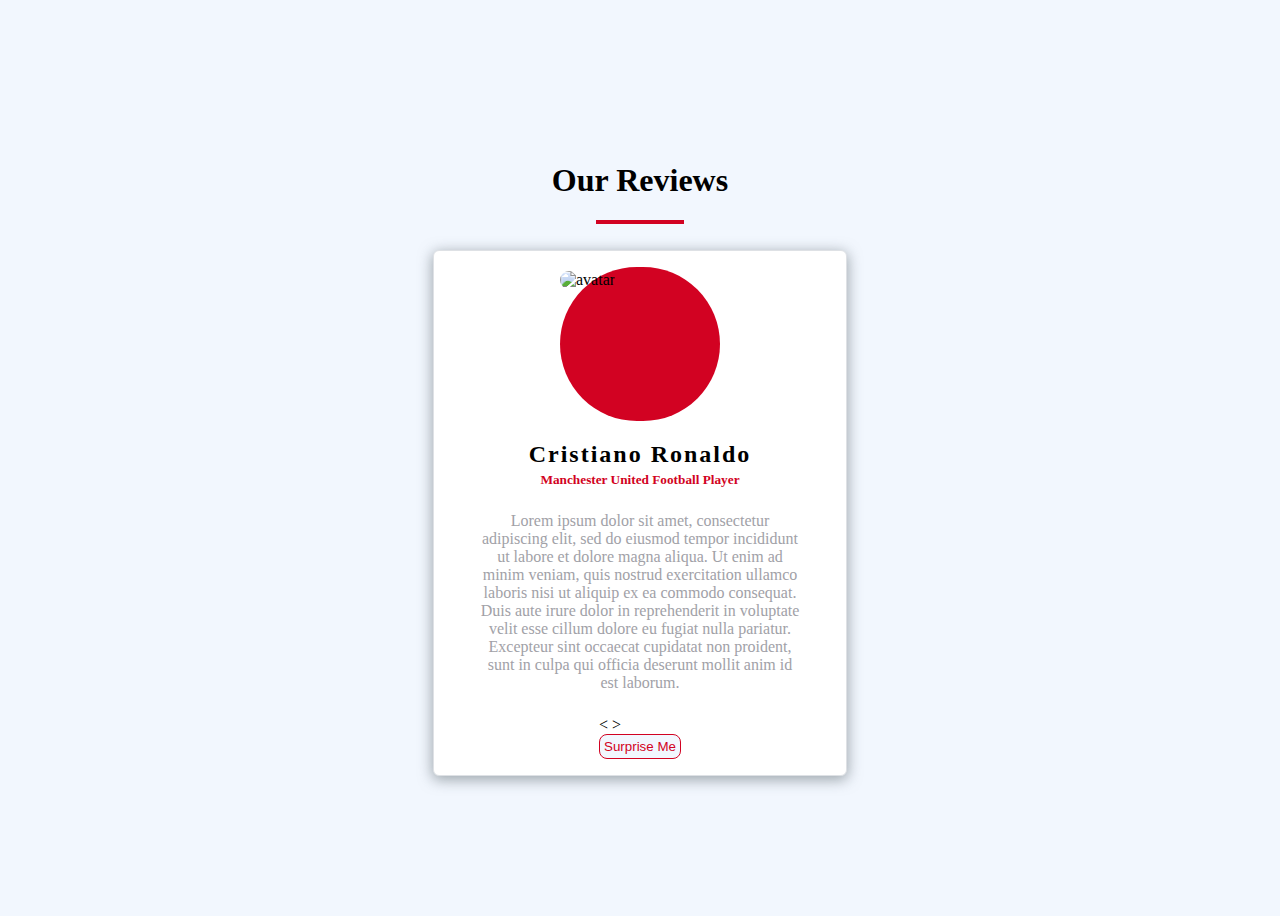
==== slider/index.html @ 4fcefe03 "slider" ====
<!DOCTYPE html>
<html>
    <head>
        <meta charset="UTF-8">
        <meta name="viewport" content="width=device-width, initial-scale=1.0">
        <link rel="stylesheet" href="styles.css">
        <title>Slider</title>
    </head>
    <body>
        <div class="title">
            <h1>Our Reviews</h1>
            <div class="underline"></div>
        </div>

        <div class="card">
            <div class="profile">
                <div class="avatar">
                    <img alt="avatar" src="https://scontent.fbkk28-1.fna.fbcdn.net/v/t1.6435-9/202088979_4234972339856651_1661405499228133081_n.jpg?_nc_cat=102&ccb=1-5&_nc_sid=09cbfe&_nc_ohc=fLis2t82eyUAX81a-fF&_nc_ht=scontent.fbkk28-1.fna&oh=86c3bbd97054fca42e539b102e2841da&oe=6163AFA4">
                </div>
                <h2>Cristiano Ronaldo</h2>
                <h5>Manchester United Football Player</h5>
            </div>
            <div class="description">
                Lorem ipsum dolor sit amet, consectetur adipiscing elit, 
                sed do eiusmod tempor incididunt ut labore et dolore magna aliqua. 
                Ut enim ad minim veniam, quis nostrud exercitation ullamco laboris nisi ut aliquip ex ea commodo consequat. 
                Duis aute irure dolor in reprehenderit in voluptate velit esse cillum dolore eu fugiat nulla pariatur. 
                Excepteur sint occaecat cupidatat non proident, sunt in culpa qui officia deserunt mollit anim id est laborum.
            </div>
            <div>
                <div>< ></div>
                <button>Surprise Me</button>
            </div>
        </div>

        <script type="text/javascript" src="app.js"></script>
    </body>
</html>
---- slider/styles.css ----
body {
    height: 100vh;
    display: flex;
    flex-direction: column;
    align-items: center;
    justify-content: center;
    background-color: #F2F7FE;
}

.card {
    width: 30%;
    border: 1px solid #DEE1E5;
    border-radius: 6px;
    padding: 16px;
    background-color: white;
    display: flex;
    flex-direction: column;
    justify-content: center;
    align-items: center;
    box-shadow: 0px 3px 14px 1px rgba(104,116,123,0.61);
    -webkit-box-shadow: 0px 3px 14px 1px rgba(104,116,123,0.61);
    -moz-box-shadow: 0px 3px 14px 1px rgba(104,116,123,0.61);
}

.title {
    margin-bottom: 26px;
    display: flex;
    flex-direction: column;
    align-items: center;
}

.underline {
    background-color: #D20222;
    height: 4px;
    width: 50%;
}

.profile {
    display: flex;
    flex-direction: column;
    align-items: center;
    margin-bottom: 16px;
}

.avatar {
    width: 150px;
    height: 150px;
    border-radius: 180px;
    background-color: #D20222;
    padding: 4px 10px 0 0;
}

div[class="avatar"] > img {
    border-radius: inherit;
    width: 100%;
    height: 100%;
}

div[class="profile"] > h2 {
    letter-spacing: 2px;
    margin-bottom: 4px;
}

div[class="profile"] > h5 {
    color: #D20222;
    margin: 0;
}

.description {
    text-align: center;
    padding: 8px 30px;
    margin-bottom: 16px;
    color: #A1A1A7;
    font-weight: 400;
}

button {
    border: 1px solid #D20222;
    border-radius: 8px;
    background-color: #F2F7FE;
    color: #D20222;
    padding: 4px;
}
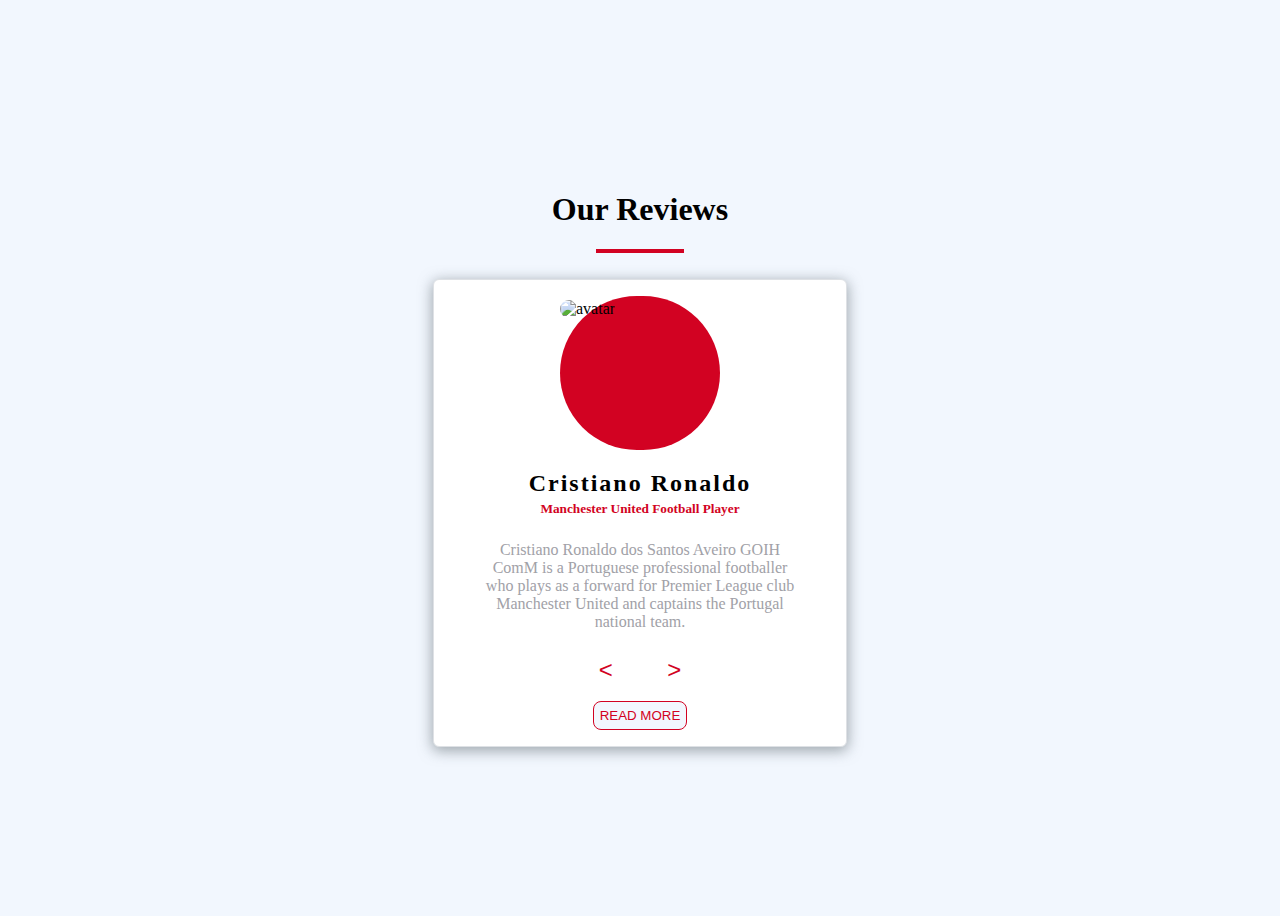
==== commit 65f5f39e: "sliders" ====
--- a/slider/index.html
+++ b/slider/index.html
@@ -15,10 +15,13 @@
         <div class="card">
             <div class="profile">
                 <div class="avatar">
-                    <img alt="avatar" src="https://scontent.fbkk28-1.fna.fbcdn.net/v/t1.6435-9/202088979_4234972339856651_1661405499228133081_n.jpg?_nc_cat=102&ccb=1-5&_nc_sid=09cbfe&_nc_ohc=fLis2t82eyUAX81a-fF&_nc_ht=scontent.fbkk28-1.fna&oh=86c3bbd97054fca42e539b102e2841da&oe=6163AFA4">
+                    <img 
+                        id="avatar" 
+                        alt="avatar" 
+                        src="https://scontent.fbkk28-1.fna.fbcdn.net/v/t1.6435-9/202088979_4234972339856651_1661405499228133081_n.jpg?_nc_cat=102&ccb=1-5&_nc_sid=09cbfe&_nc_ohc=fLis2t82eyUAX81a-fF&_nc_ht=scontent.fbkk28-1.fna&oh=86c3bbd97054fca42e539b102e2841da&oe=6163AFA4">
                 </div>
-                <h2>Cristiano Ronaldo</h2>
-                <h5>Manchester United Football Player</h5>
+                <h2 id="name">Cristiano Ronaldo</h2>
+                <h5 id="position">Manchester United Football Player</h5>
             </div>
             <div class="description">
                 Lorem ipsum dolor sit amet, consectetur adipiscing elit, 
@@ -28,8 +31,11 @@
                 Excepteur sint occaecat cupidatat non proident, sunt in culpa qui officia deserunt mollit anim id est laborum.
             </div>
             <div>
-                <div>< ></div>
-                <button>Surprise Me</button>
+                <div class="arrow-group">
+                    <button id="arrow-prev" class="arrow-btn"><</button>
+                    <button id="arrow-next" class="arrow-btn">></button>
+                </div>
+                <button type="submit">READ MORE</button>
             </div>
         </div>
 
--- a/slider/styles.css
+++ b/slider/styles.css
@@ -20,6 +20,12 @@
     box-shadow: 0px 3px 14px 1px rgba(104,116,123,0.61);
     -webkit-box-shadow: 0px 3px 14px 1px rgba(104,116,123,0.61);
     -moz-box-shadow: 0px 3px 14px 1px rgba(104,116,123,0.61);
+}
+
+@media screen and (max-width: 768px) {
+    .card {
+        width: 90%;
+    }
 }
 
 .title {
@@ -74,10 +80,28 @@
     font-weight: 400;
 }
 
-button {
+button[type="submit"] {
     border: 1px solid #D20222;
     border-radius: 8px;
     background-color: #F2F7FE;
     color: #D20222;
-    padding: 4px;
+    padding: 6px;
+}
+
+.arrow-group {
+    display: flex;
+    justify-content: space-between;
+    margin-bottom: 16px;
+}
+
+.arrow-btn {
+    border: 0;
+    background-color: white;
+    font-size: 24px;
+    color: #D20222;
+    cursor: pointer;
+}
+
+.arrow-btn:hover {
+    color: red;
 }